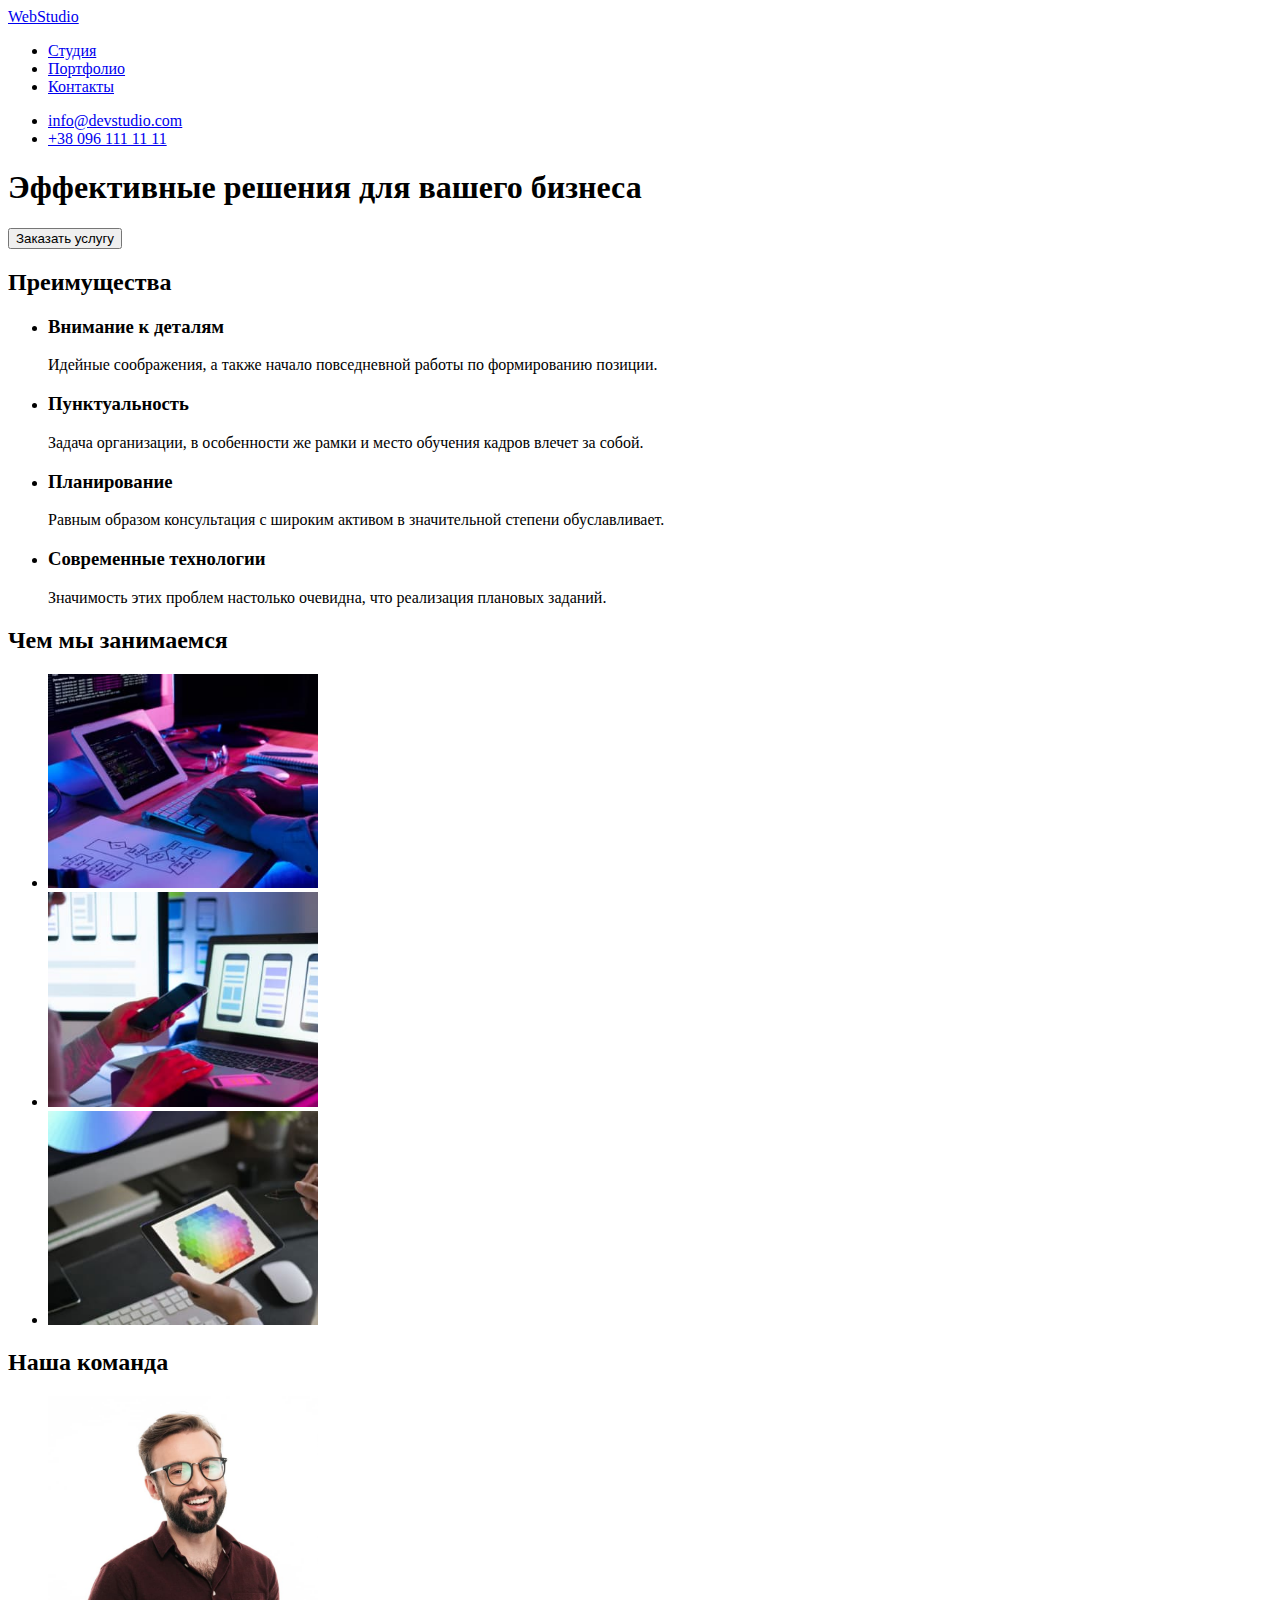
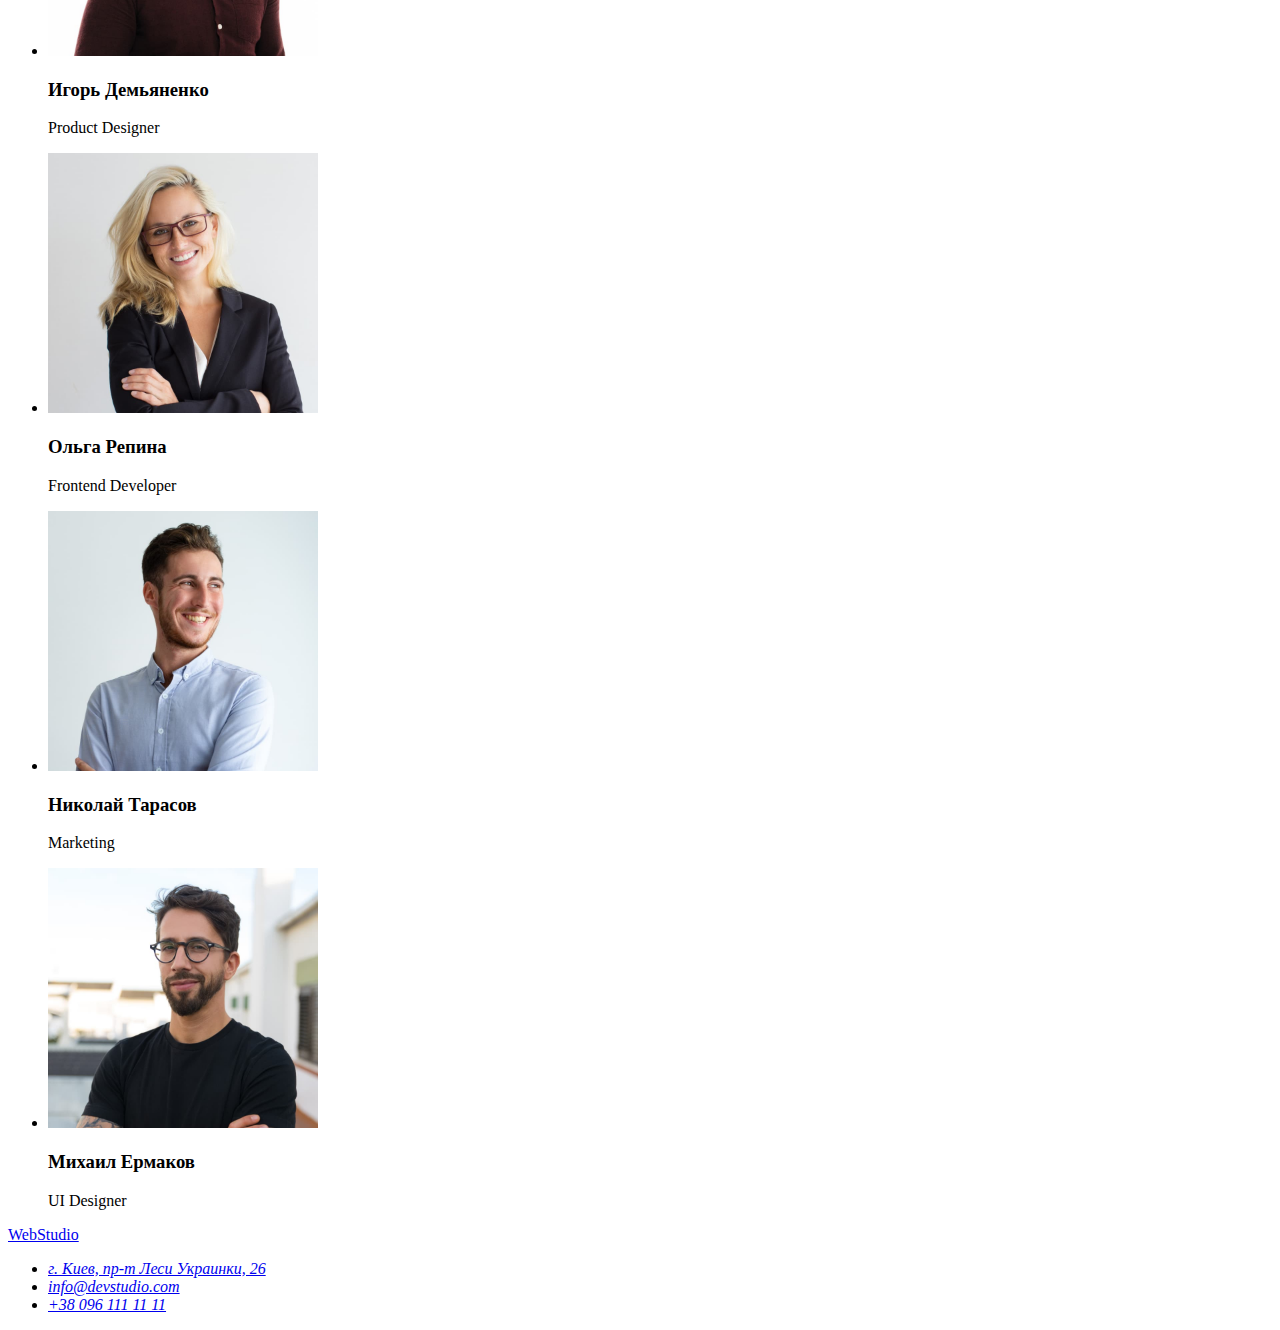
==== index.html @ 54407e55 "copy-hm-1" ====
<!DOCTYPE html>
<html lang="ru">
<head>
    <meta charset="UTF-8">
    <meta http-equiv="X-UA-Compatible" content="IE=edge">
    <meta name="viewport" content="width=device-width, initial-scale=1.0">
    <title>WebStudio</title>
</head>
<body>
    <header>
        <nav>
            <a href="#">WebStudio</a>
            <ul>
                <li><a href="#">Студия</a></li>
                <li><a href="#">Портфолио</a></li>
                <li><a href="#">Контакты</a></li>
            </ul>
        </nav>
        <ul>
            <li><a href="mailto:info@devstudio.com">info@devstudio.com</a></li>
            <li><a href="tel:+380961111111">+38 096 111 11 11</a></li>
        </ul>
    </header>
    <main>
        <section>
            <h1>Эффективные решения для вашего бизнеса</h1>
            <button type="button">Заказать услугу</button>
        </section>
        <section>
            <h2>Преимущества</h2>
            <ul>
                <li>
                    <h3>Внимание к деталям</h3>
                    <p>Идейные соображения, а также начало повседневной работы по формированию позиции.</p>
                </li>
                <li>
                    <h3>Пунктуальность</h3>
                    <p>Задача организации, в особенности же рамки и место обучения кадров влечет за собой.</p>
                </li>
                <li>
                    <h3>Планирование</h3>
                    <p>Равным образом консультация с широким активом в значительной степени обуславливает.</p>
                </li>
                <li>
                    <h3>Современные технологии</h3>
                    <p>Значимость этих проблем настолько очевидна, что реализация плановых заданий.</p>
                </li>
            </ul>
        </section>
        <section>
            <h2>Чем мы занимаемся</h2>
            <ul>
                <li><img src="./images/box1.jpg" width="270" alt="Работаем с ПК"></li>
                <li><img src="./images/box2.jpg" width="270" alt="Работаем с смартфона"></li>
                <li><img src="./images/box3.jpg" width="270" alt="Работаем с графикой"></li>
            </ul>
        </section>
        <section>
            <h2>Наша команда</h2>
            <ul>
                <li>
                    <img src="./images/img.jpg" width="270" alt="Игорь Демьяненко">
                    <h3>Игорь Демьяненко</h3>
                    <p>Product Designer</p>
                </li>
                <li>
                    <img src="./images/img2.jpg" width="270" alt="Ольга Репина">
                    <h3>Ольга Репина</h3>
                    <p>Frontend Developer</p>
                </li>
                <li>
                    <img src="./images/img3.jpg" width="270" alt="Николай Тарасов">
                    <h3>Николай Тарасов</h3>
                    <p>Marketing</p>
                </li>
                <li>
                    <img src="./images/img4.jpg" width="270" alt="Михаил Ермаков">
                    <h3>Михаил Ермаков</h3>
                    <p>UI Designer</p>
                </li>
            </ul>
        </section>
    </main>
    <footer>
        <a href="#">WebStudio</a>
        <address>
            <ul>
                <li>
                    <a href="#">г. Киев, пр-т Леси Украинки, 26</a>
                </li>
                <li>
                    <a href="mailto:info@devstudio.com">info@devstudio.com</a>
                </li>
                <li>
                    <a href="tel:+380961111111">+38 096 111 11 11</a>
                </li>
            </ul>
        </address>
    </footer>
</body>
</html>
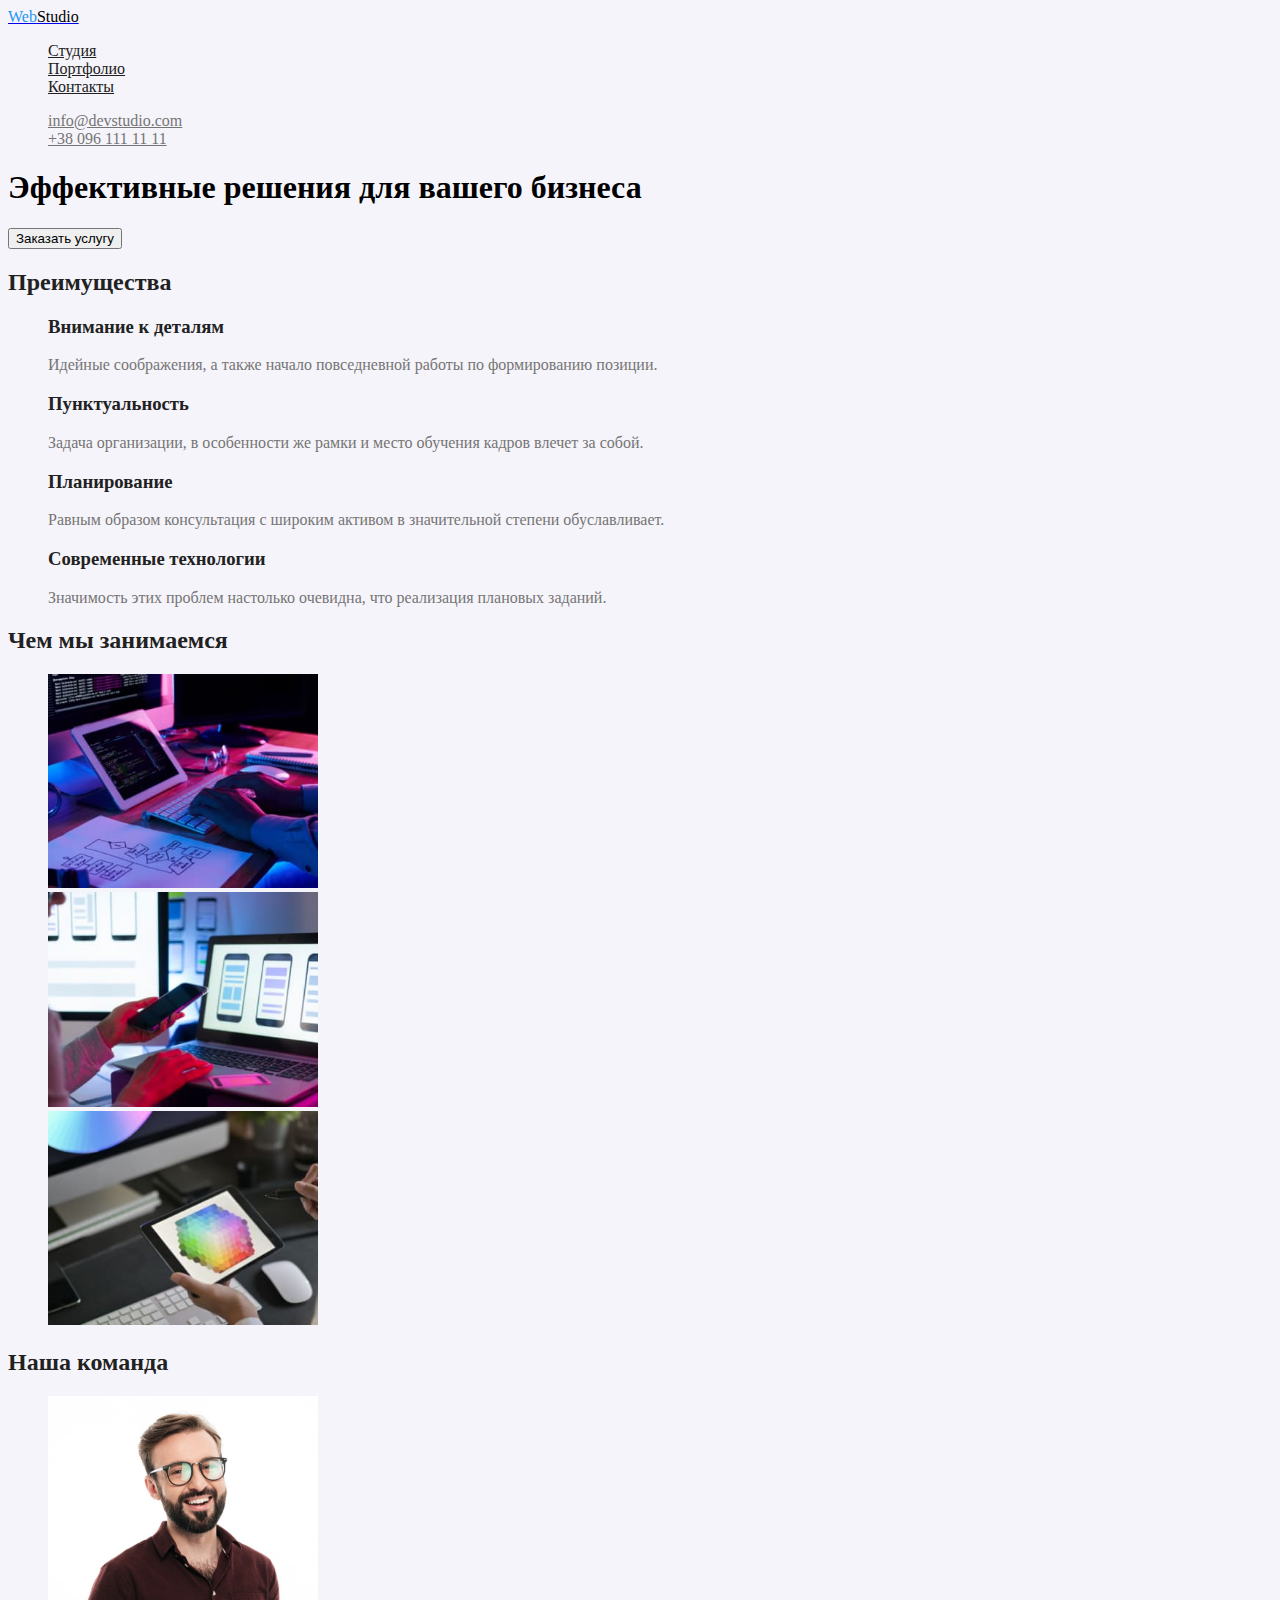
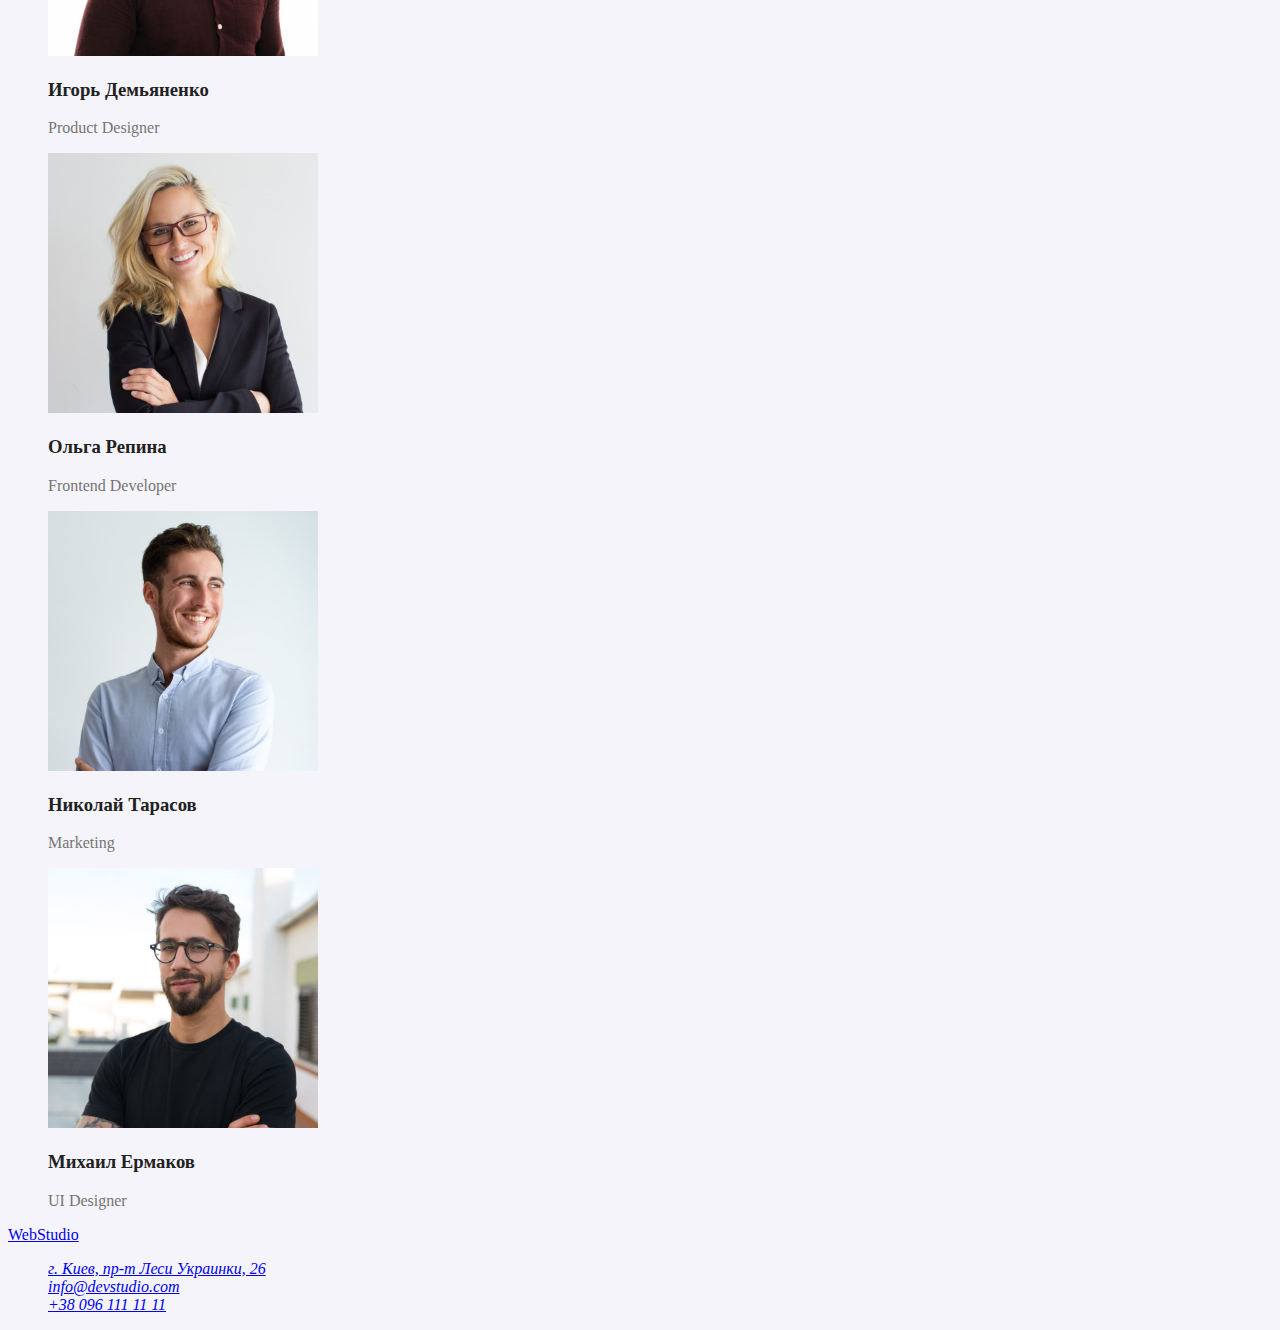
==== commit e0f49862: "styles_css" ====
--- a/index.html
+++ b/index.html
@@ -5,77 +5,80 @@
     <meta http-equiv="X-UA-Compatible" content="IE=edge">
     <meta name="viewport" content="width=device-width, initial-scale=1.0">
     <title>WebStudio</title>
+    <link rel="stylesheet" href="./css/styles.css">
 </head>
 <body>
     <header>
         <nav>
-            <a href="#">WebStudio</a>
-            <ul>
-                <li><a href="#">Студия</a></li>
-                <li><a href="#">Портфолио</a></li>
-                <li><a href="#">Контакты</a></li>
+            <a href="#" class="logo">
+                <span class="logo-start">Web</span><span class="logo-end">Studio</span>
+            </a>
+            <ul class="site-nav">
+                <li><a href="#" class="link">Студия</a></li>
+                <li><a href="#" class="link">Портфолио</a></li>
+                <li><a href="#" class="link">Контакты</a></li>
             </ul>
         </nav>
-        <ul>
+        <ul class="site-contacts">
             <li><a href="mailto:info@devstudio.com">info@devstudio.com</a></li>
             <li><a href="tel:+380961111111">+38 096 111 11 11</a></li>
         </ul>
     </header>
     <main>
-        <section>
-            <h1>Эффективные решения для вашего бизнеса</h1>
+        <section class="hero">
+            <h1 class="hero-title">Эффективные решения для вашего бизнеса</h1>
             <button type="button">Заказать услугу</button>
         </section>
-        <section>
-            <h2>Преимущества</h2>
-            <ul>
+        <section class="section">
+            <h2 class="section-title">Преимущества</h2>
+            <ul class="feature-list">
                 <li>
-                    <h3>Внимание к деталям</h3>
+                    <h3 class="list">Внимание к деталям</h3>
                     <p>Идейные соображения, а также начало повседневной работы по формированию позиции.</p>
                 </li>
                 <li>
-                    <h3>Пунктуальность</h3>
+                    <h3 class="list">Пунктуальность</h3>
                     <p>Задача организации, в особенности же рамки и место обучения кадров влечет за собой.</p>
                 </li>
                 <li>
-                    <h3>Планирование</h3>
+                    <h3 class="list">Планирование</h3>
                     <p>Равным образом консультация с широким активом в значительной степени обуславливает.</p>
                 </li>
                 <li>
-                    <h3>Современные технологии</h3>
+                    <h3 class="list">Современные технологии</h3>
                     <p>Значимость этих проблем настолько очевидна, что реализация плановых заданий.</p>
                 </li>
             </ul>
         </section>
-        <section>
-            <h2>Чем мы занимаемся</h2>
+        <section class="section">
+            <h2 class="section-title">Чем мы занимаемся</h2>
             <ul>
                 <li><img src="./images/box1.jpg" width="270" alt="Работаем с ПК"></li>
                 <li><img src="./images/box2.jpg" width="270" alt="Работаем с смартфона"></li>
                 <li><img src="./images/box3.jpg" width="270" alt="Работаем с графикой"></li>
             </ul>
         </section>
-        <section>
-            <h2>Наша команда</h2>
-            <ul>
+        <section class="section">
+            <h2 class="section-title">Наша команда</h2>
+            <ul class="worker-list">
                 <li>
                     <img src="./images/img.jpg" width="270" alt="Игорь Демьяненко">
-                    <h3>Игорь Демьяненко</h3>
+                    <h3 class="worker">Игорь Демьяненко</h3>
                     <p>Product Designer</p>
                 </li>
                 <li>
                     <img src="./images/img2.jpg" width="270" alt="Ольга Репина">
-                    <h3>Ольга Репина</h3>
+                    <h3 class="worker">Ольга Репина</h3>
                     <p>Frontend Developer</p>
                 </li>
                 <li>
                     <img src="./images/img3.jpg" width="270" alt="Николай Тарасов">
-                    <h3>Николай Тарасов</h3>
+                    <h3 class="worker">Николай Тарасов</h3>
                     <p>Marketing</p>
                 </li>
                 <li>
                     <img src="./images/img4.jpg" width="270" alt="Михаил Ермаков">
-                    <h3>Михаил Ермаков</h3>
+                    <h3 class="worker">Михаил Ермаков</h3>
                     <p>UI Designer</p>
                 </li>
             </ul>
--- a/css/styles.css
+++ b/css/styles.css
@@ -0,0 +1,63 @@
+/* Цвет основного текста #212121; */
+/* Вторичний цвет текста #757575 */
+/* белый #FFFFFF */
+/* акцент #2196F3 */
+/* белый с прозрачностью rgba(255, 255, 255, 0.6); */
+/* лого верхнее чисто черный 000000 */
+/* основной фон белый #F5F4FA */
+/* вторичный фон #2F303A; */
+
+body{
+    color: #757575;;
+    background-color: #F5F4FA ;
+}
+
+/* Убираю точки в списках */
+ul{
+    list-style: none;
+}
+
+/* logo */
+.logo .logo-start{
+    color: #2196F3;
+}
+
+.logo .logo-end{
+    color: #000000;
+}
+
+/* site nav */
+.site-nav .link{
+    color: #212121;
+}
+
+.site-nav .link:hover,
+.site-nav .link:focus{
+    color: #2196F3;
+}
+
+/* контакты */
+.site-contacts a{
+    color: #757575;
+}
+
+/* hero */
+.hero-title{
+    color: #000000;
+}
+
+
+/* секции */
+.section-title{
+    color: #212121;
+}
+
+/* features */
+.feature-list .list{
+    color: #212121;
+}
+
+/* workers */
+.worker-list .worker{
+    color: #212121;
+}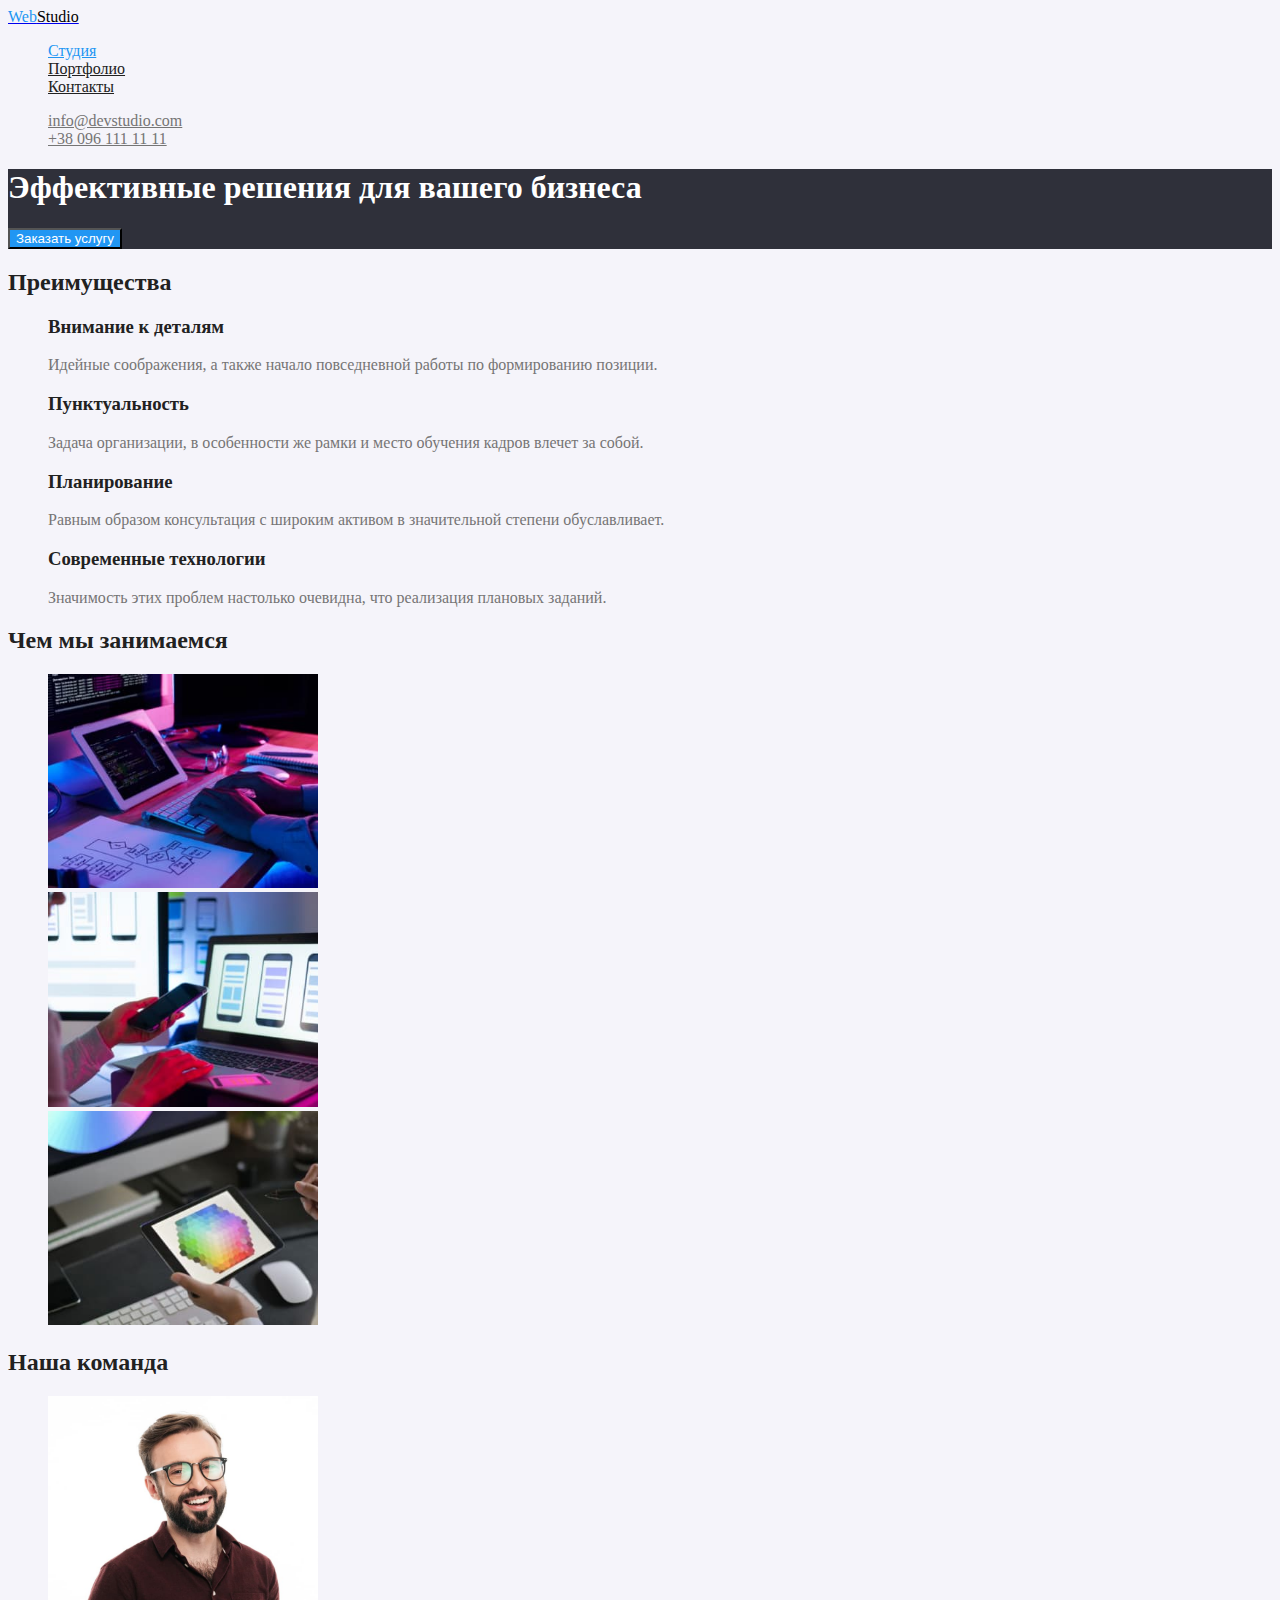
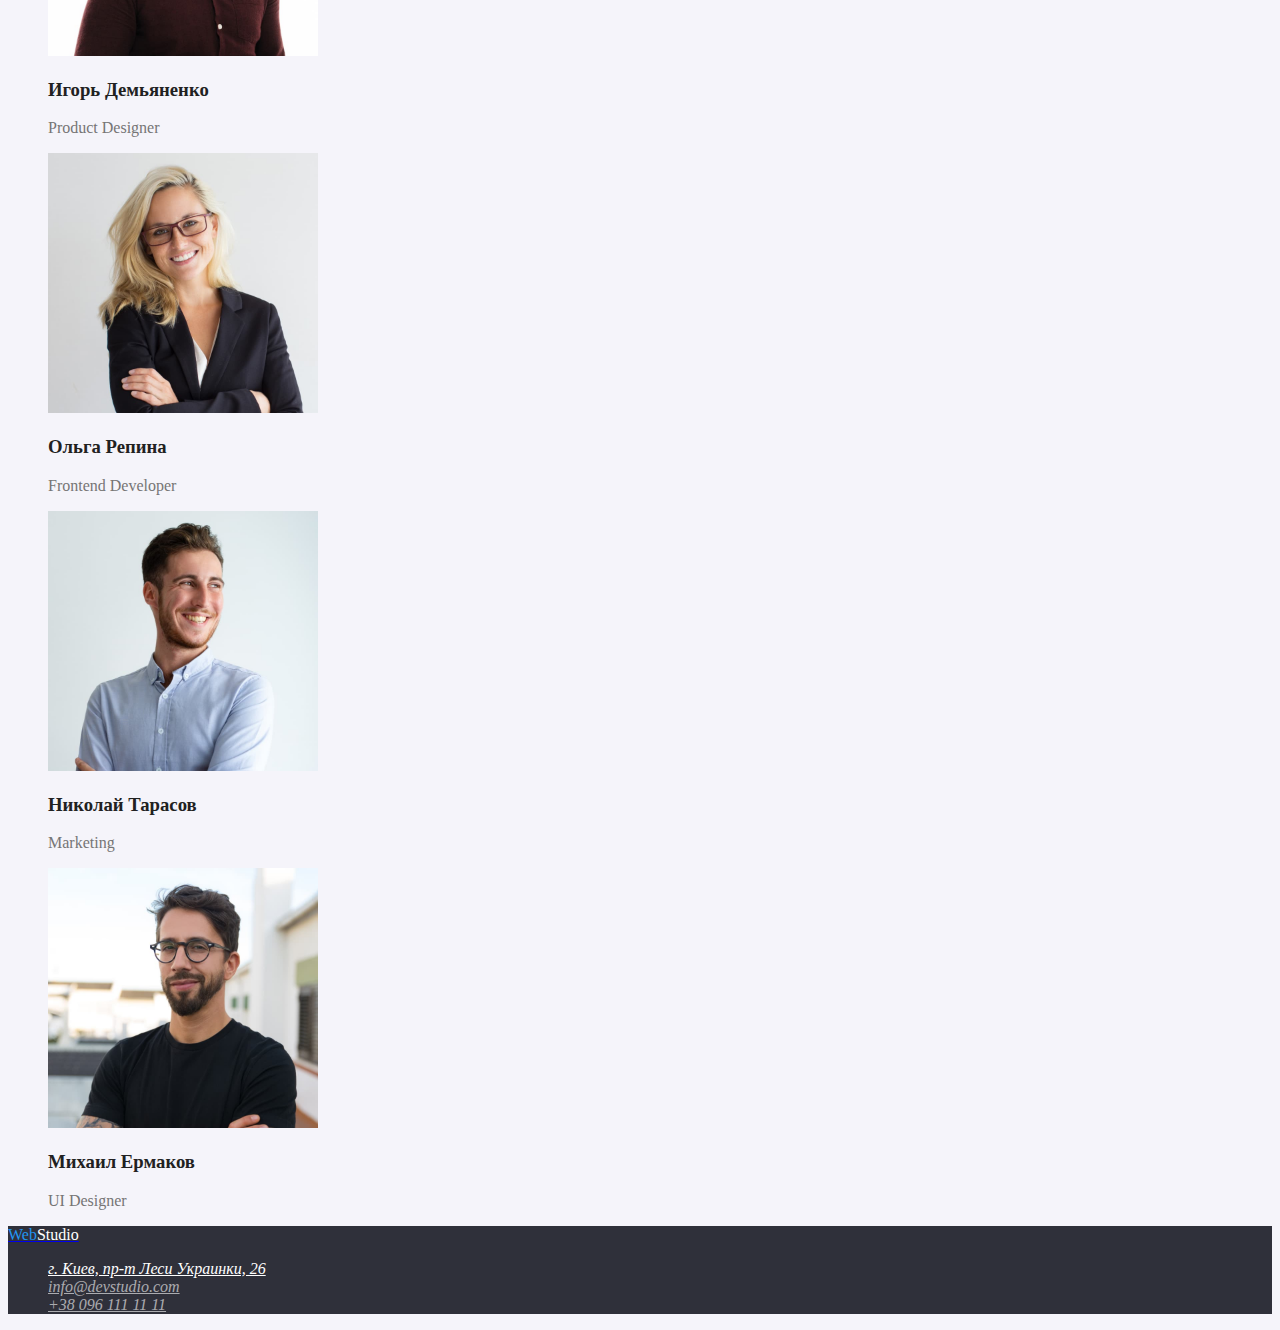
==== commit 19a2e37a: "css_portfolio" ====
--- a/index.html
+++ b/index.html
@@ -14,14 +14,14 @@
                 <span class="logo-start">Web</span><span class="logo-end">Studio</span>
             </a>
             <ul class="site-nav">
-                <li><a href="#" class="link">Студия</a></li>
-                <li><a href="#" class="link">Портфолио</a></li>
+                <li><a href="#" class="link current">Студия</a></li>
+                <li><a href="./portfolio.html" class="link">Портфолио</a></li>
                 <li><a href="#" class="link">Контакты</a></li>
             </ul>
         </nav>
         <ul class="site-contacts">
-            <li><a href="mailto:info@devstudio.com">info@devstudio.com</a></li>
-            <li><a href="tel:+380961111111">+38 096 111 11 11</a></li>
+            <li><a href="mailto:info@devstudio.com" class="contacts-link">info@devstudio.com</a></li>
+            <li><a href="tel:+380961111111" class="contacts-link">+38 096 111 11 11</a></li>
         </ul>
     </header>
     <main>
@@ -85,17 +85,19 @@
         </section>
     </main>
     <footer>
-        <a href="#">WebStudio</a>
+        <a href="#" class="logo-footer">
+            <span class="logo-footer-start">Web</span><span class="logo-footer-end">Studio</span>
+        </a>
         <address>
-            <ul>
+            <ul class="contacts-nav">
                 <li>
-                    <a href="#">г. Киев, пр-т Леси Украинки, 26</a>
+                    <a href="#" class="place-list">г. Киев, пр-т Леси Украинки, 26</a>
                 </li>
                 <li>
-                    <a href="mailto:info@devstudio.com">info@devstudio.com</a>
+                    <a href="mailto:info@devstudio.com " class="cont-list">info@devstudio.com</a>
                 </li>
                 <li>
-                    <a href="tel:+380961111111">+38 096 111 11 11</a>
+                    <a href="tel:+380961111111" class="cont-list">+38 096 111 11 11</a>
                 </li>
             </ul>
         </address>
--- a/css/styles.css
+++ b/css/styles.css
@@ -7,9 +7,27 @@
 /* основной фон белый #F5F4FA */
 /* вторичный фон #2F303A; */
 
+:root {
+    --title-text-color: #212121;
+    --acent-text-color: #2196F3;
+    --secondary-text-colar: #757575;
+    --black-text-color: #000000;
+    --white-text-color: #FFFFFF;
+    --secondary-background-color: #2F303A;
+    --primery-background-color: #F5F4FA;
+    --cont-list-colar: rgba(255, 255, 255, 0.6);
+    
+}
+
+
+
+
+
+
+
 body{
-    color: #757575;;
-    background-color: #F5F4FA ;
+    color: var(--secondary-text-colar);
+    background-color: var(--primery-background-color);
 }
 
 /* Убираю точки в списках */
@@ -19,45 +37,107 @@
 
 /* logo */
 .logo .logo-start{
-    color: #2196F3;
+    color: var(--acent-text-color);
 }
 
 .logo .logo-end{
-    color: #000000;
+    color: var(--black-text-color);
 }
 
 /* site nav */
 .site-nav .link{
-    color: #212121;
+    color: var(--title-text-color);
 }
 
 .site-nav .link:hover,
 .site-nav .link:focus{
-    color: #2196F3;
+    color: var(--acent-text-color);
+}
+
+.site-nav .link.current{
+    color: var(--acent-text-color);
 }
 
 /* контакты */
-.site-contacts a{
-    color: #757575;
+.site-contacts .contacts-link{
+    color: var(--secondary-text-colar);
+}
+
+.site-contacts .contacts-link:hover,
+.site-contacts .contacts-link:focus{
+    color: var(--acent-text-color);
 }
 
 /* hero */
+.hero{
+    background-color: var(--secondary-background-color);
+}
+
 .hero-title{
-    color: #000000;
+    color: var(--white-text-color);
 }
 
 
 /* секции */
 .section-title{
-    color: #212121;
+    color: var(--title-text-color);
 }
 
 /* features */
 .feature-list .list{
-    color: #212121;
+    color: var(--title-text-color);
 }
 
 /* workers */
 .worker-list .worker{
-    color: #212121;
-}+    color: var(--title-text-color);
+}
+
+/* fotter */
+
+footer{
+    background-color: var(--secondary-background-color);
+}
+
+/* fotter-logo */
+
+.logo-footer .logo-footer-start{
+    color: var(--acent-text-color);
+}
+
+.logo-footer .logo-footer-end{
+    color: var(--white-text-color);
+}
+
+/* fotter-contacts */
+
+.contacts-nav .place-list{
+    color: var(--white-text-color);
+}
+
+.contacts-nav .place-list:hover,
+.contacts-nav .place-list:focus{
+    color: var(--acent-text-color);
+}
+
+.contacts-nav .cont-list{
+    color: var(--cont-list-colar);
+}
+
+.contacts-nav .cont-list:hover,
+.contacts-nav .cont-list:focus{
+    color: var(--acent-text-color);
+}
+
+button{
+    background-color: var(--acent-text-color);
+    color: var(--white-text-color);
+}
+
+button:hover,
+button:focus{
+    background-color: #188CE8;
+}
+
+
+
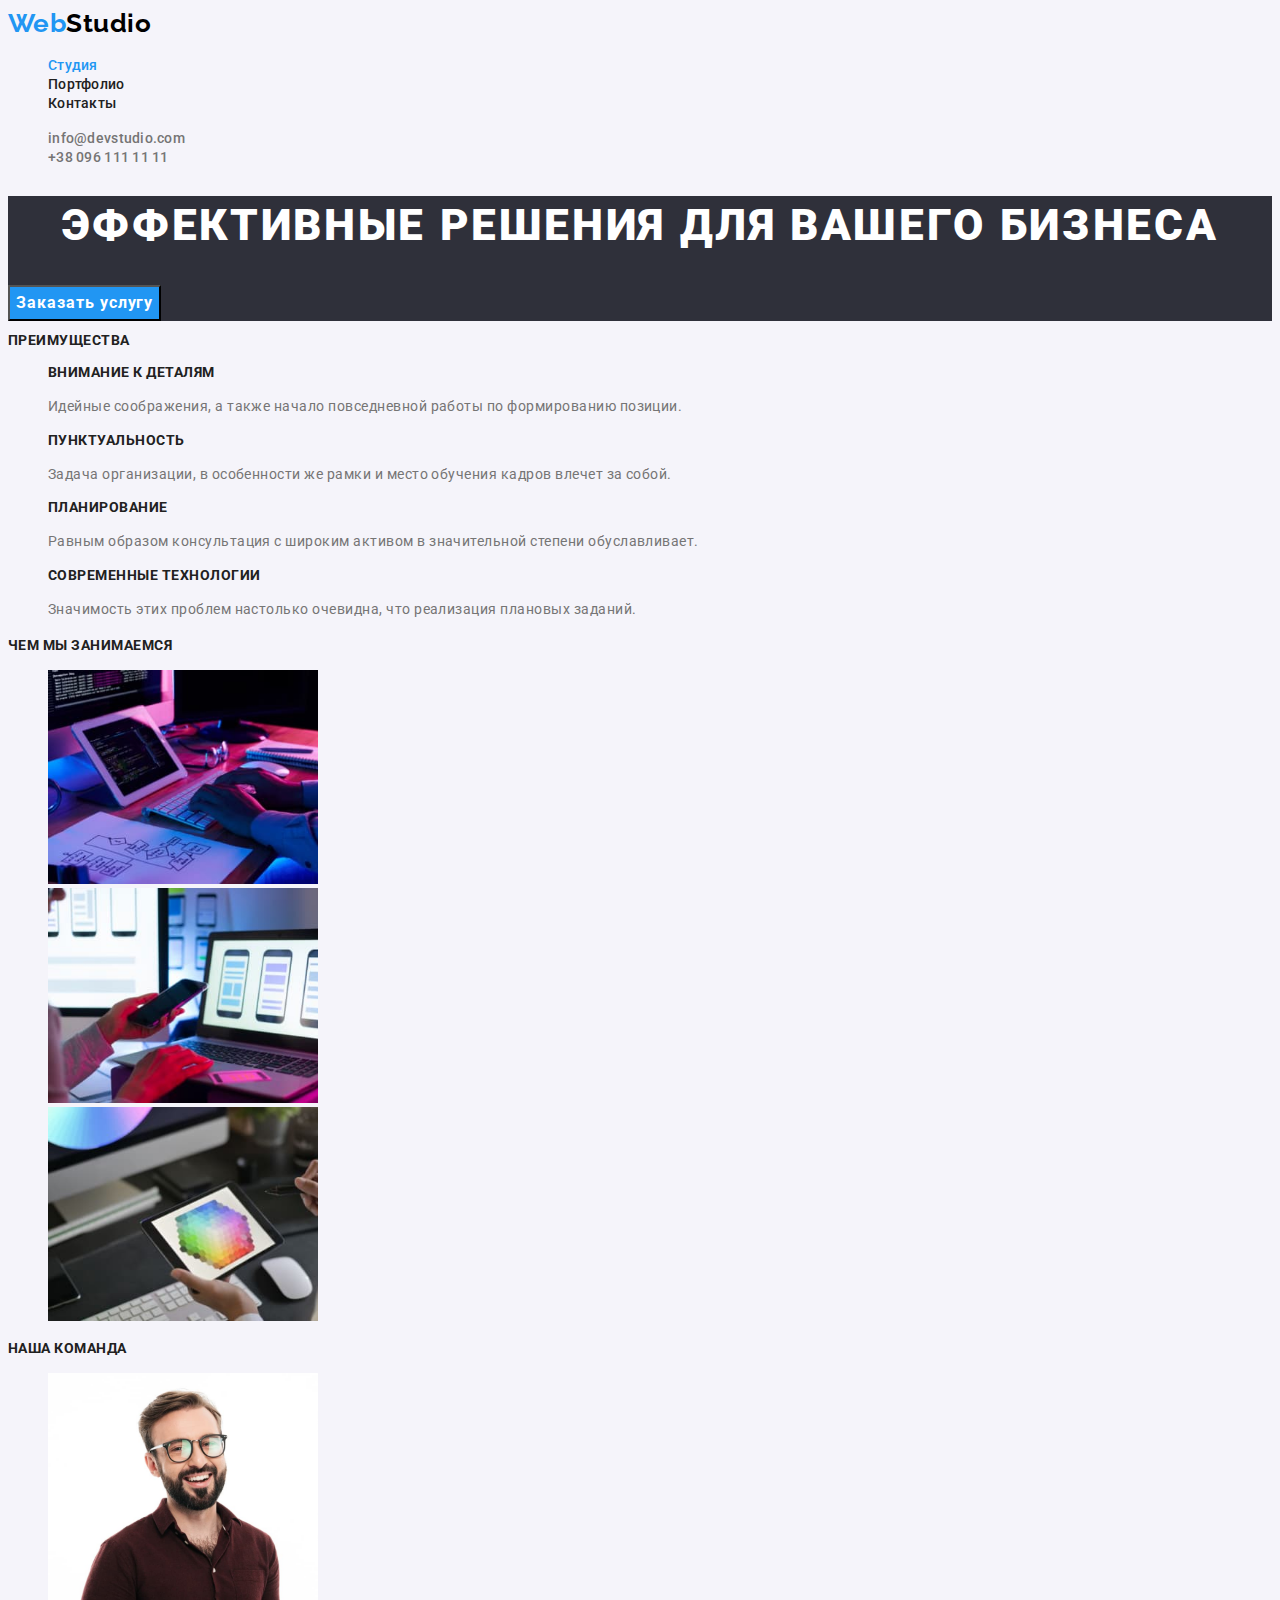
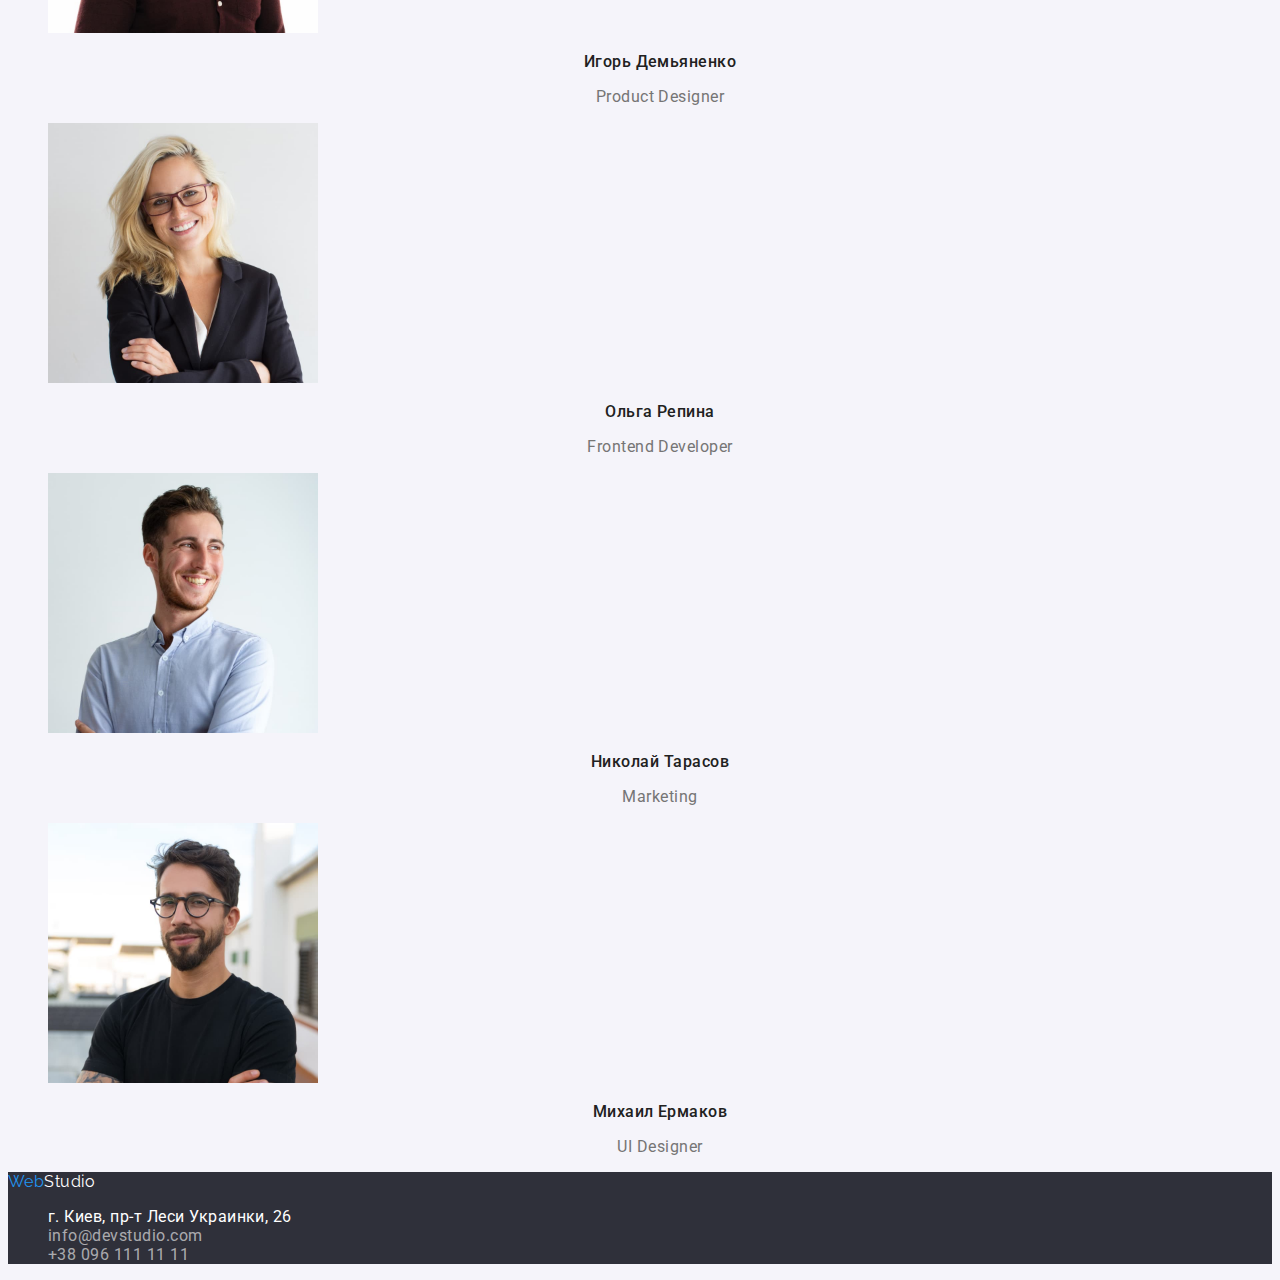
==== commit d1083e7f: "css" ====
--- a/index.html
+++ b/index.html
@@ -5,6 +5,10 @@
     <meta http-equiv="X-UA-Compatible" content="IE=edge">
     <meta name="viewport" content="width=device-width, initial-scale=1.0">
     <title>WebStudio</title>
+    <link rel="preconnect" href="https://fonts.googleapis.com">
+    <link rel="preconnect" href="https://fonts.gstatic.com" crossorigin>
+    <link href="https://fonts.googleapis.com/css2?family=Raleway:wght@700&family=Roboto:wght@400;500;700;900&display=swap"
+        rel="stylesheet">
     <link rel="stylesheet" href="./css/styles.css">
 </head>
 <body>
@@ -34,19 +38,19 @@
             <ul class="feature-list">
                 <li>
                     <h3 class="list">Внимание к деталям</h3>
-                    <p>Идейные соображения, а также начало повседневной работы по формированию позиции.</p>
+                    <p class="text-list">Идейные соображения, а также начало повседневной работы по формированию позиции.</p>
                 </li>
                 <li>
                     <h3 class="list">Пунктуальность</h3>
-                    <p>Задача организации, в особенности же рамки и место обучения кадров влечет за собой.</p>
+                    <p class="text-list">Задача организации, в особенности же рамки и место обучения кадров влечет за собой.</p>
                 </li>
                 <li>
                     <h3 class="list">Планирование</h3>
-                    <p>Равным образом консультация с широким активом в значительной степени обуславливает.</p>
+                    <p class="text-list">Равным образом консультация с широким активом в значительной степени обуславливает.</p>
                 </li>
                 <li>
                     <h3 class="list">Современные технологии</h3>
-                    <p>Значимость этих проблем настолько очевидна, что реализация плановых заданий.</p>
+                    <p class="text-list">Значимость этих проблем настолько очевидна, что реализация плановых заданий.</p>
                 </li>
             </ul>
         </section>
@@ -64,22 +68,22 @@
                 <li>
                     <img src="./images/img.jpg" width="270" alt="Игорь Демьяненко">
                     <h3 class="worker">Игорь Демьяненко</h3>
-                    <p>Product Designer</p>
+                    <p class="work-position">Product Designer</p>
                 </li>
                 <li>
                     <img src="./images/img2.jpg" width="270" alt="Ольга Репина">
                     <h3 class="worker">Ольга Репина</h3>
-                    <p>Frontend Developer</p>
+                    <p class="work-position">Frontend Developer</p>
                 </li>
                 <li>
                     <img src="./images/img3.jpg" width="270" alt="Николай Тарасов">
                     <h3 class="worker">Николай Тарасов</h3>
-                    <p>Marketing</p>
+                    <p class="work-position">Marketing</p>
                 </li>
                 <li>
                     <img src="./images/img4.jpg" width="270" alt="Михаил Ермаков">
                     <h3 class="worker">Михаил Ермаков</h3>
-                    <p>UI Designer</p>
+                    <p class="work-position">UI Designer</p>
                 </li>
             </ul>
         </section>
--- a/css/styles.css
+++ b/css/styles.css
@@ -28,14 +28,27 @@
 body{
     color: var(--secondary-text-colar);
     background-color: var(--primery-background-color);
+    font-family: 'Roboto', sans-serif;
+    letter-spacing: 0.03em;
+    
 }
 
 /* Убираю точки в списках */
 ul{
     list-style: none;
+    
 }
 
 /* logo */
+.logo{
+    font-family: 'Raleway', sans-serif;
+    text-decoration: none;
+    font-weight: 700;
+    font-size: 26px;
+    line-height: 1.2;
+    
+}
+
 .logo .logo-start{
     color: var(--acent-text-color);
 }
@@ -45,8 +58,16 @@
 }
 
 /* site nav */
+.site-nav a{
+    text-decoration: none;
+}
+
 .site-nav .link{
     color: var(--title-text-color);
+    font-weight: 500;
+    font-size: 14px;
+    line-height: 1.14;
+    letter-spacing: 0.02em;
 }
 
 .site-nav .link:hover,
@@ -59,8 +80,16 @@
 }
 
 /* контакты */
+.site-contacts a{
+    text-decoration: none;
+}
+
 .site-contacts .contacts-link{
     color: var(--secondary-text-colar);
+    font-weight: 500;
+    font-size: 14px;
+    line-height: 1.14;
+    letter-spacing: 0.02em;
 }
 
 .site-contacts .contacts-link:hover,
@@ -75,17 +104,37 @@
 
 .hero-title{
     color: var(--white-text-color);
+    font-weight: 900;
+    font-size: 44px;
+    line-height: 1.36;
+    text-align: center;
+    letter-spacing: 0.06em;
+    text-transform: uppercase;
 }
 
 
 /* секции */
 .section-title{
     color: var(--title-text-color);
+    font-weight: 700;
+    font-size: 14px;
+    line-height: 1.14;
+    text-transform: uppercase;
 }
 
 /* features */
 .feature-list .list{
     color: var(--title-text-color);
+    font-weight: 700;
+    font-size: 14px;
+    line-height: 1.14;
+    text-transform: uppercase;
+}
+
+.text-list{
+    font-weight: 400;
+    font-size: 14px;
+    line-height: 1.7;   
 }
 
 /* workers */
@@ -93,6 +142,20 @@
     color: var(--title-text-color);
 }
 
+.worker{
+    font-weight: 500;
+    font-size: 16px;
+    line-height: 1.18;
+    text-align: center;    
+}
+
+.work-position{
+    font-weight: 400;
+    font-size: 16px;
+    line-height: 1.18;
+    text-align: center;     
+}
+
 /* fotter */
 
 footer{
@@ -100,6 +163,11 @@
 }
 
 /* fotter-logo */
+.logo-footer{
+    font-family: 'Raleway', sans-serif;
+    text-decoration: none;
+}
+
 
 .logo-footer .logo-footer-start{
     color: var(--acent-text-color);
@@ -110,6 +178,9 @@
 }
 
 /* fotter-contacts */
+.contacts-nav a{
+    text-decoration: none;
+}
 
 .contacts-nav .place-list{
     color: var(--white-text-color);
@@ -129,9 +200,23 @@
     color: var(--acent-text-color);
 }
 
+address{
+    font-style: normal;
+    
+}
+
 button{
     background-color: var(--acent-text-color);
     color: var(--white-text-color);
+    cursor: pointer;
+    font-family: inherit;
+    font-weight: 700;
+    font-size: 16px;
+    line-height: 1.9;
+    display: flex;
+    align-items: center;
+    text-align: center;
+    letter-spacing: 0.06em;
 }
 
 button:hover,
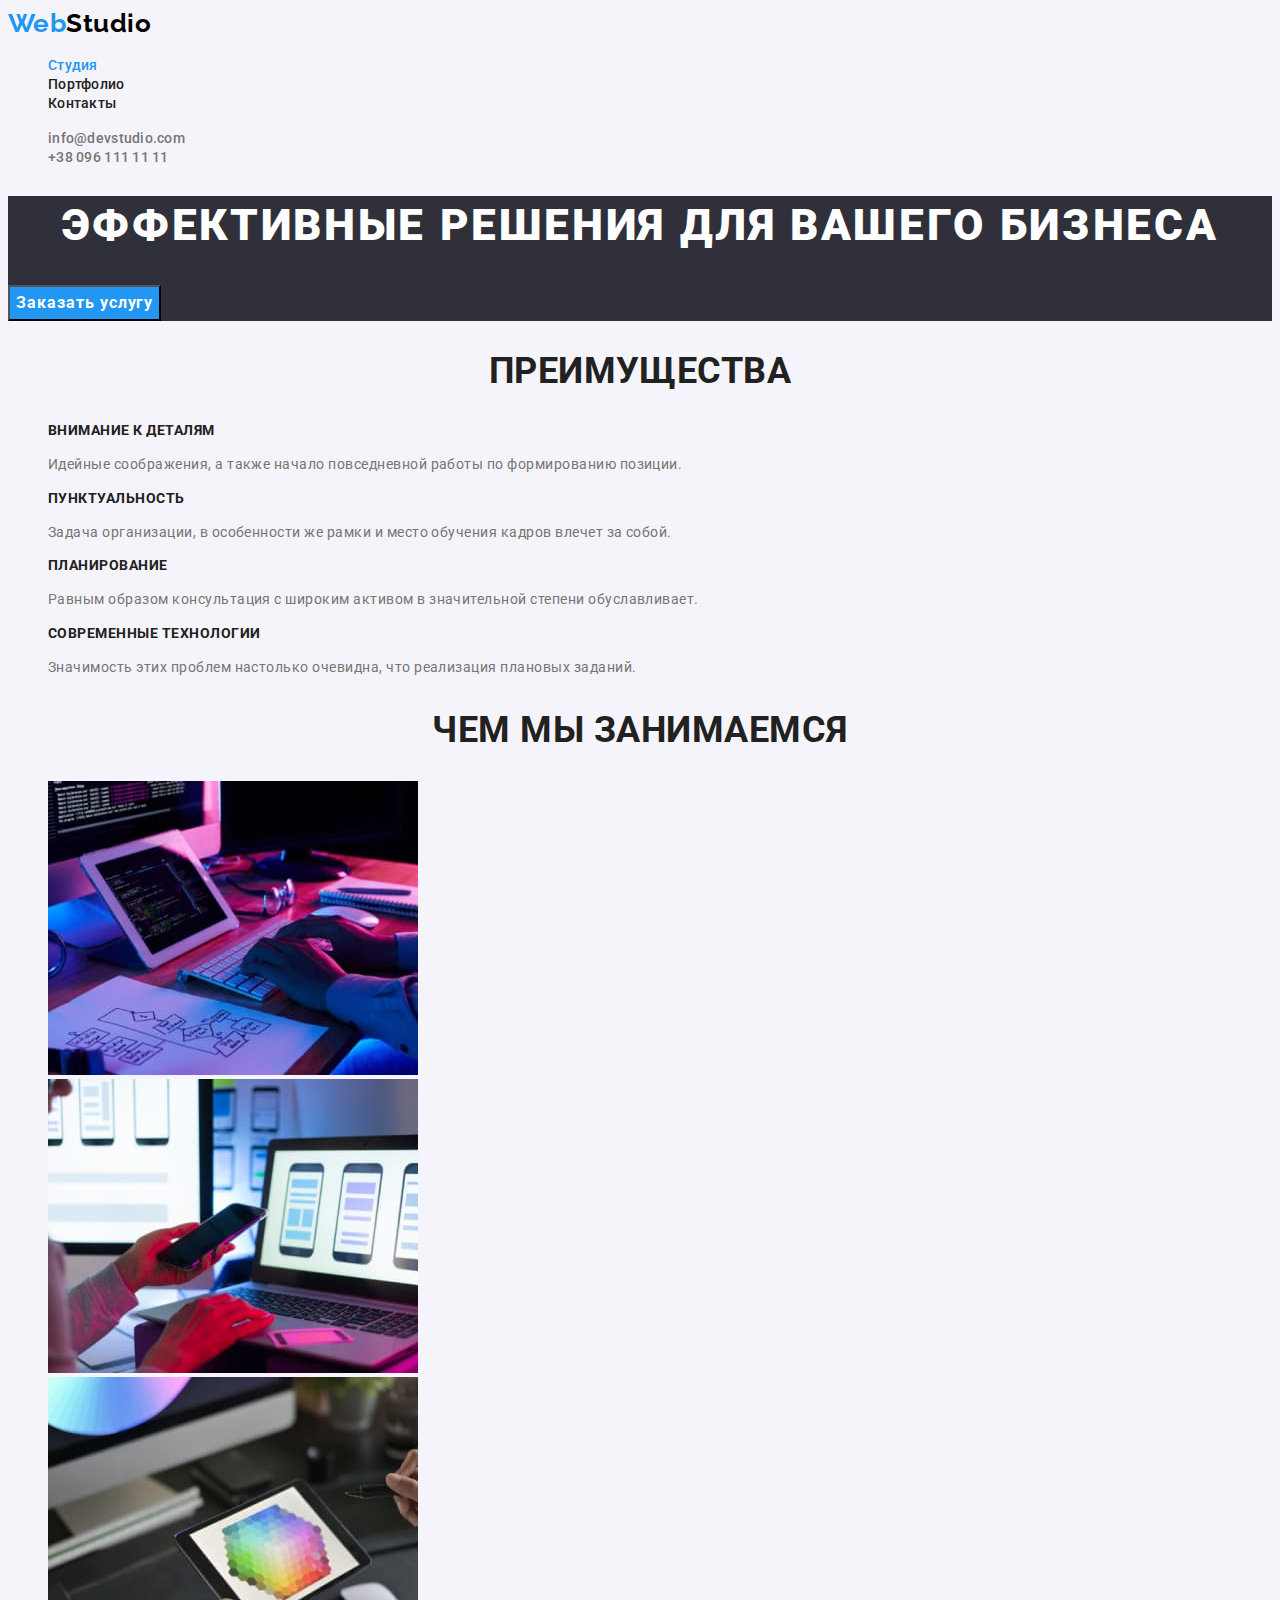
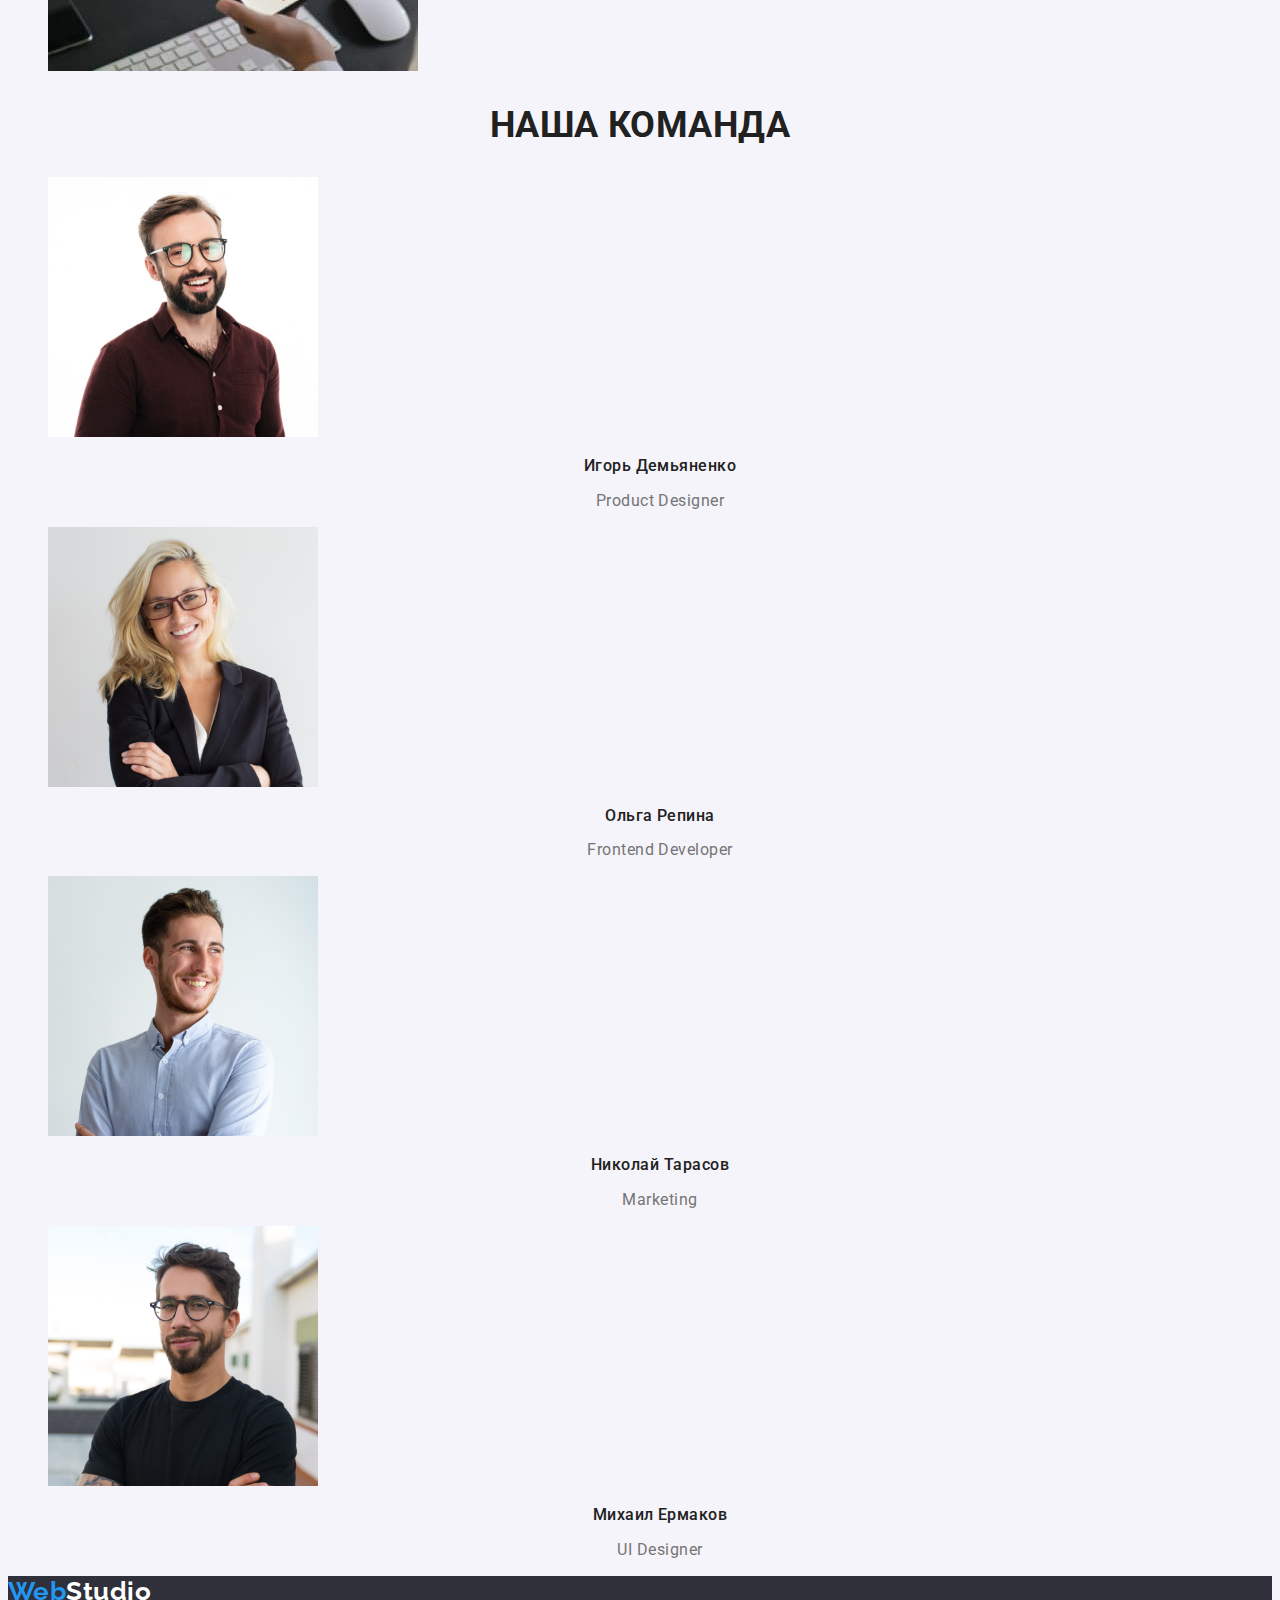
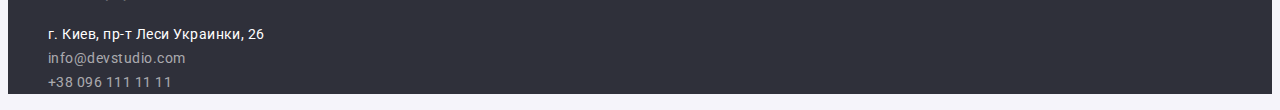
==== commit 5e36498b: "titles-imgs" ====
--- a/index.html
+++ b/index.html
@@ -57,9 +57,9 @@
         <section class="section">
             <h2 class="section-title">Чем мы занимаемся</h2>
             <ul>
-                <li><img src="./images/box1.jpg" width="270" alt="Работаем с ПК"></li>
-                <li><img src="./images/box2.jpg" width="270" alt="Работаем с смартфона"></li>
-                <li><img src="./images/box3.jpg" width="270" alt="Работаем с графикой"></li>
+                <li><img src="./images/box1.jpg" width="370" alt="Работаем с ПК"></li>
+                <li><img src="./images/box2.jpg" width="370" alt="Работаем с смартфона"></li>
+                <li><img src="./images/box3.jpg" width="370" alt="Работаем с графикой"></li>
             </ul>
         </section>
         <section class="section">
--- a/css/styles.css
+++ b/css/styles.css
@@ -16,6 +16,7 @@
     --secondary-background-color: #2F303A;
     --primery-background-color: #F5F4FA;
     --cont-list-colar: rgba(255, 255, 255, 0.6);
+    --bg-buttom-colar: #188CE8;
     
 }
 
@@ -117,8 +118,9 @@
 .section-title{
     color: var(--title-text-color);
     font-weight: 700;
-    font-size: 14px;
-    line-height: 1.14;
+    font-size: 36px;
+    line-height: 1.16;
+    text-align: center;
     text-transform: uppercase;
 }
 
@@ -166,6 +168,9 @@
 .logo-footer{
     font-family: 'Raleway', sans-serif;
     text-decoration: none;
+    font-weight: 700;
+    font-size: 26px;
+    line-height: 1.2;       
 }
 
 
@@ -184,6 +189,9 @@
 
 .contacts-nav .place-list{
     color: var(--white-text-color);
+    font-weight: 400;
+    font-size: 14px;
+    line-height: 1.7;   
 }
 
 .contacts-nav .place-list:hover,
@@ -193,6 +201,9 @@
 
 .contacts-nav .cont-list{
     color: var(--cont-list-colar);
+    font-weight: 400;
+    font-size: 14px;
+    line-height: 1.7;     
 }
 
 .contacts-nav .cont-list:hover,
@@ -221,8 +232,53 @@
 
 button:hover,
 button:focus{
-    background-color: #188CE8;
-}
-
-
-
+    background-color: var(--bg-buttom-colar);
+}
+
+
+
+/* PORTFOLIO */
+
+/* Кнопки в портфолио */
+
+.button-nav .button-list{
+    background-color: var(--white-text-color) ;
+    color: var(--title-text-color);
+    cursor: pointer;
+    font-family: inherit;
+    border: none;
+    font-weight: 500;
+    font-size: 16px;
+    line-height: 1.62;
+    text-align: center; 
+}
+
+.button-list:hover,
+.button-list:focus{
+    background-color: var(--acent-text-color);
+    color: var(--white-text-color);
+
+}
+
+.button-list.current{
+    background-color: var(--acent-text-color);
+    color: var(--white-text-color);
+}
+
+
+/* Projects */
+
+.projects .project-title{
+    color: var(--title-text-color);
+    font-weight: 700;
+    font-size: 18px;
+    line-height: 2;
+    letter-spacing: 0.06em;
+}
+
+.project-list{
+    color: var(--secondary-text-colar);
+    font-weight: 400;
+    font-size: 16px;
+    line-height: 1.88;  
+}